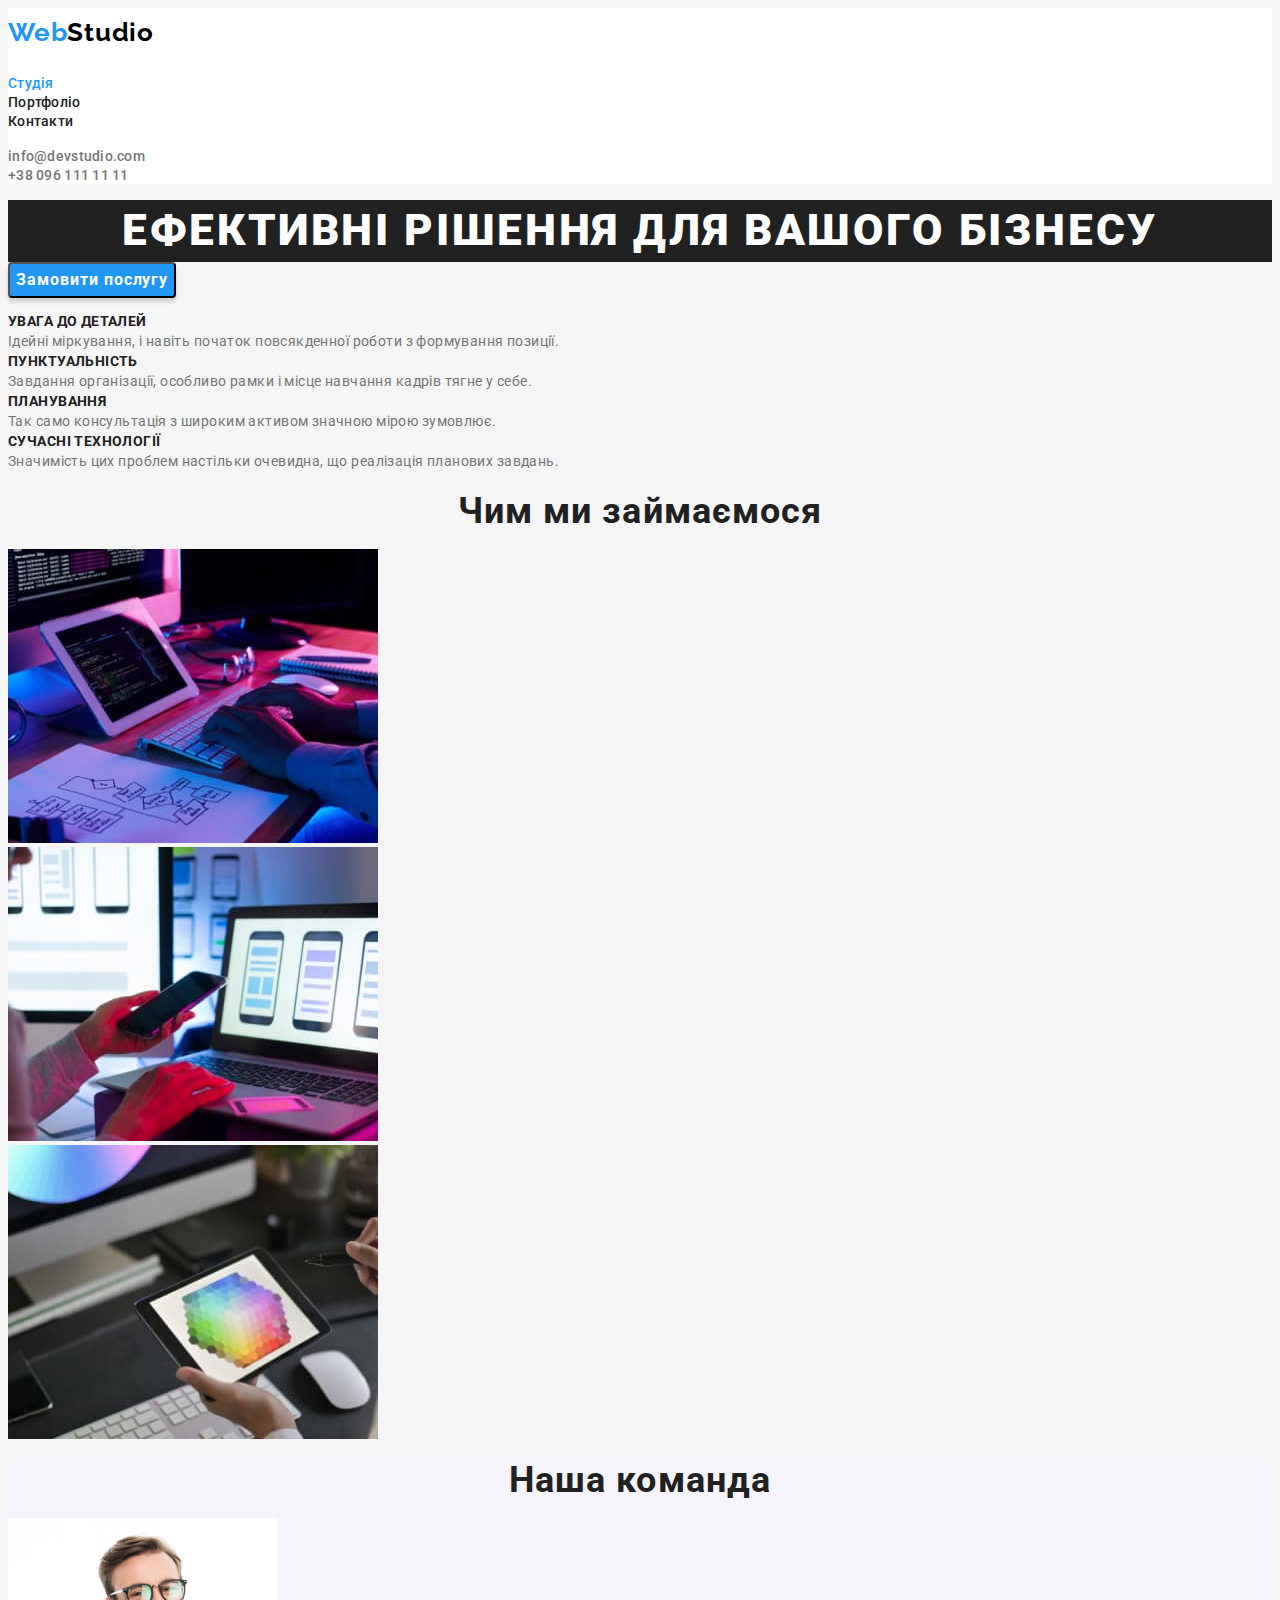
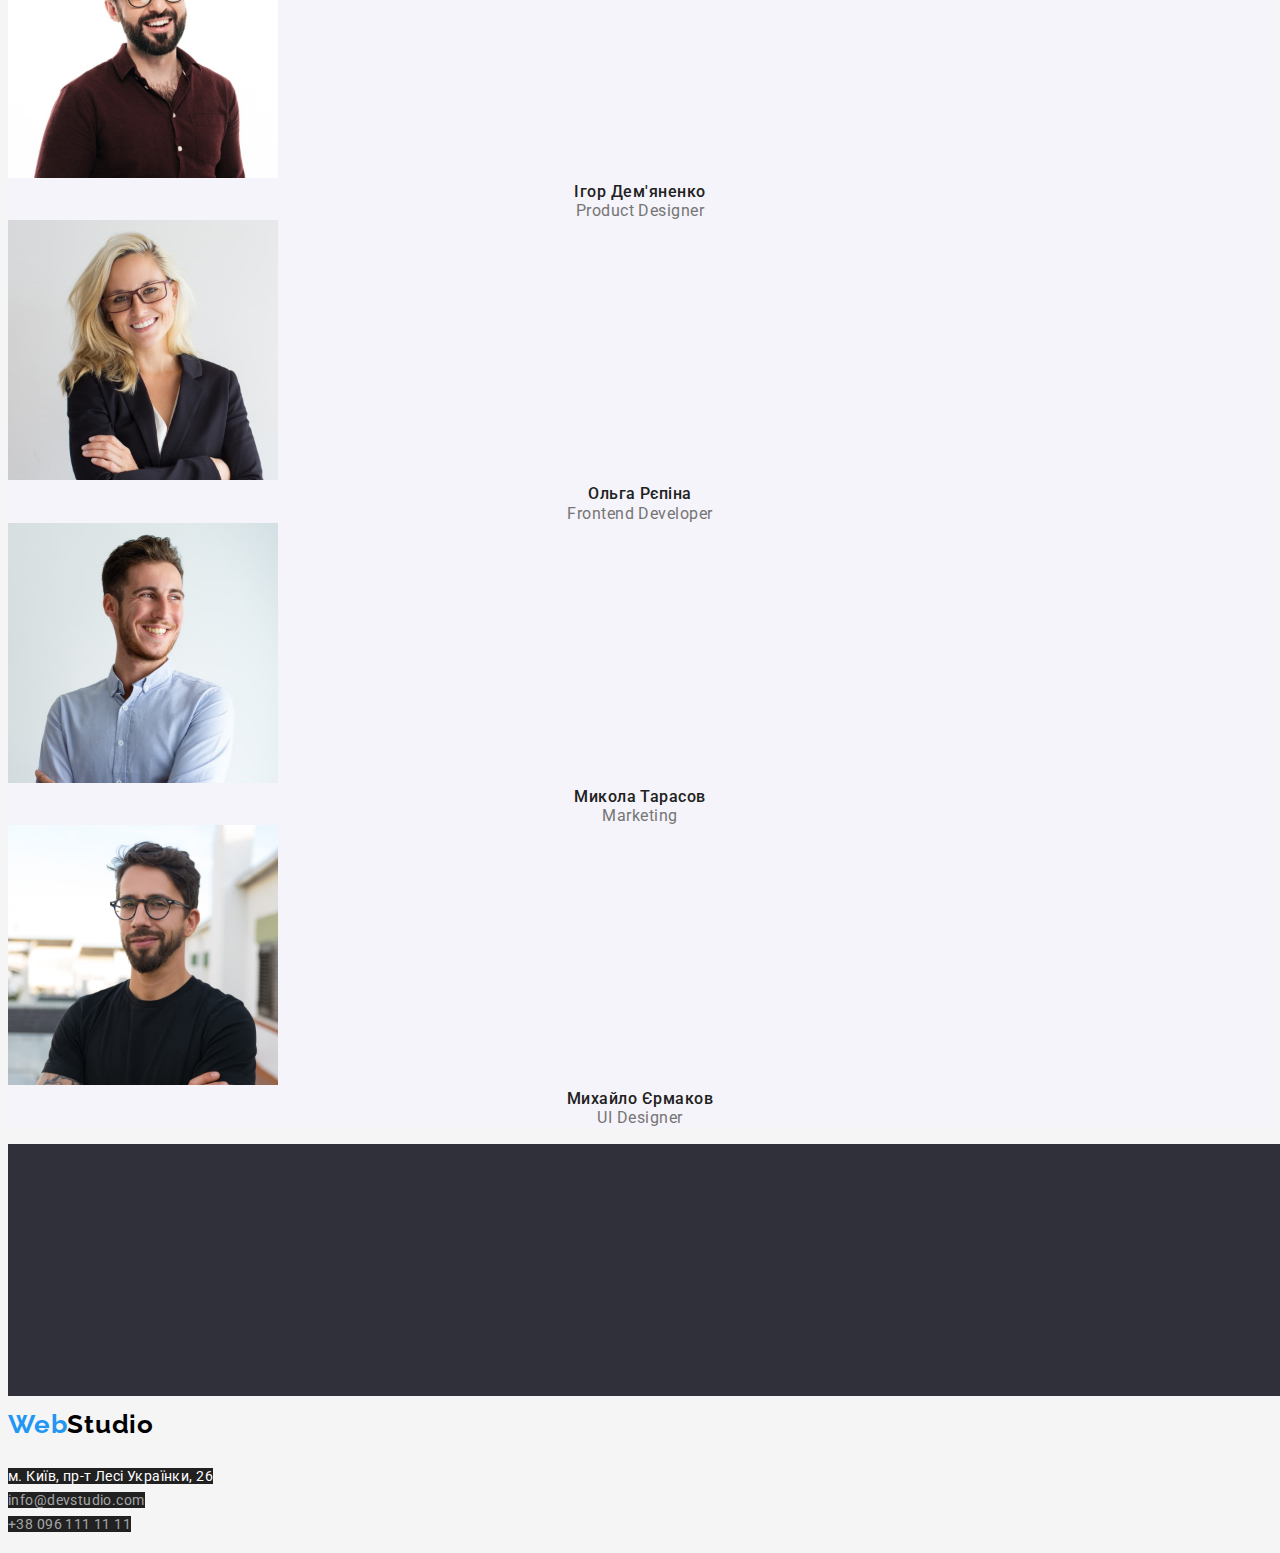
==== index.html @ 6b1d0865 "start" ====
<!DOCTYPE html>
<html lang="uk">
  <head>
    <meta charset="UTF-8" />
    <meta http-equiv="X-UA-Compatible" content="IE=edge" />
    <meta name="viewport" content="width=device-width, initial-scale=1.0" />
    <title>Document</title>
    <link rel="preconnect" href="https://fonts.googleapis.com" />
    <link rel="preconnect" href="https://fonts.gstatic.com" crossorigin />
    <link
      href="https://fonts.googleapis.com/css2?family=Raleway:wght@700&family=Roboto:wght@400;500;700;900&display=swap"
      rel="stylesheet"
    />
    <link
      rel="stylesheet"
      href="https://cdnjs.cloudflare.com/ajax/libs/modern-normalize/1.1.0/modern-normalize.min.css"
      integrity="sha512-wpPYUAdjBVSE4KJnH1VR1HeZfpl1ub8YT/NKx4PuQ5NmX2tKuGu6U/JRp5y+Y8XG2tV+wKQpNHVUX03MfMFn9Q=="
      crossorigin="anonymous"
      referrerpolicy="no-referrer"
    />
    <link rel="stylesheet" href="./css/styles.css" />
  </head>

  <body>
    <header class="header">
      <div class="container">
        <nav>
        <!-- Логотип -->
        <a class="logo link" href="./index.html"
          ><span class="logo-header">Web</span>Studio
        </a>

        <ul class="site-nav list">
          <li>
            <a class="site-nav-item link current" href="./index.html">Студія</a>
          </li>
          <li>
            <a class="site-nav-item link" href="./portfolio.html">Портфоліо</a>
          </li>
          <li><a class="site-nav-item link" href="">Контакти</a></li>
        </ul>
      </nav>

      <ul class="contacts list">
        <li>
          <a class="contacts-link link" href="mailto:info@devstudio.com"
            >info@devstudio.com</a
          >
        </li>
        <li>
          <a class="contacts-link link" href="tel:+380961111111"
            >+38 096 111 11 11</a
          >
        </li>
      </ul>
    </div>
      
    </header>
    <main>
      <section class="hero">
        <h1 class="hero-title">Ефективні рішення для вашого бізнесу</h1>
        <button type="button" class="button-primary">Замовити послугу</button>
      </section>
      <section class="section features">
        <!-- <h2>Наші риси</h2> -->
        <ul class="features-list list">
          <li>
            <h3 class="features-title">УВАГА ДО ДЕТАЛЕЙ</h3>
            <p class="features-text">
              Ідейні міркування, і навіть початок повсякденної роботи з
              формування позиції.
            </p>
          </li>
          <li>
            <h3 class="features-title">ПУНКТУАЛЬНІСТЬ</h3>
            <p class="features-text">
              Завдання організації, особливо рамки і місце навчання кадрів тягне
              у себе.
            </p>
          </li>
          <li>
            <h3 class="features-title">ПЛАНУВАННЯ</h3>
            <p class="features-text">
              Так само консультація з широким активом значною мірою зумовлює.
            </p>
          </li>
          <li>
            <h3 class="features-title">СУЧАСНІ ТЕХНОЛОГІЇ</h3>
            <p class="features-text">
              Значимість цих проблем настільки очевидна, що реалізація планових
              завдань.
            </p>
          </li>
        </ul>
      </section>
      <section class="activity">
        <h2 class="activity-title">Чим ми займаємося</h2>
        <ul class="list">
          <li>
            <img
              src="./images/img.jpg"
              alt="робота за компьютерм"
              width="370"
            />
          </li>
          <li>
            <img
              src="./images/img1.jpg"
              alt="робота з телефоном та компьютером"
              width="370"
            />
          </li>
          <li>
            <img src="./images/img2.jpg" alt="робота на планшеті" width="370" />
          </li>
        </ul>
      </section>
      <section class="team">
        <h2 class="team-title">Наша команда</h2>
        <ul class="list team-list">
          <li>
            <img src="./images/img3.jpg" alt="чоловік в окулярах" width="270" />
            <h3 class="team-list-title">Ігор Дем'яненко</h3>
            <p class="team-text">Product Designer</p>
          </li>
          <li>
            <img src="./images/img4.jpg" alt="жінка в окулярах" width="270" />
            <h3 class="team-list-title">Ольга Рєпіна</h3>
            <p class="team-text">Frontend Developer</p>
          </li>
          <li>
            <img
              src="./images/img5.jpg"
              alt="чоловік у білій сорочці"
              width="270"
            />
            <h3 class="team-list-title">Микола Тарасов</h3>
            <p class="team-text">Marketing</p>
          </li>
          <li>
            <img
              src="./images/img6.jpg"
              alt="чоловік у чорній футболці"
              width="270"
            />
            <h3 class="team-list-title">Михайло Єрмаков</h3>
            <p class="team-text">UI Designer</p>
          </li>
        </ul>
      </section>
    </main>

    <footer>
      <img src="./images/Footer.jpg" alt="прямокутник футера" width="1600" />

      <!-- Логотип -->
      <a class="logo link" href="./index.html"
        ><span class="logo-footer">Web</span>Studio</a
      >
      <address>
        <ul class="list address">
          <li>
            <a
              class="address-link link place"
              href="https://goo.gl/maps/hLcqQ8hYVYnPVfHX9"
              target="_blank"
              rel="noopener noreferrer nofollow"
              >м. Київ, пр-т Лесі Українки, 26</a
            >
          </li>
          <li>
            <a class="address-link link" href="mailto:info@devstudio.com"
              >info@devstudio.com</a
            >
          </li>
          <li>
            <a class="address-link link" href="tel:+380961111111"
              >+38 096 111 11 11</a
            >
          </li>
        </ul>
      </address>
    </footer>
  </body>
</html>
---- css/styles.css ----
:root {
  --primary-text-color: #757575;
  --color-logo: #000000;
  --title-text-color: #212121;
  --accent-color: #2196f3;
  --color-btn: #ffffff;
  --primary-bg-color: #f5f5f5;
  --color-hero-text: #ffffff;
  --color-address-link: rgba(255, 255, 255, 0.6);
}

p,
h1,
h2,
h3,
h4,
h5,
h6 {
  margin: 0;
}

ul,
ol {
  padding-left: 0;
}

button {
  cursor: pointer;
}

body {
  font-family: "Roboto", "sans-serif";
  background-color: var(--primary-bg-color);
  color: var(--primary-text-color);
}

/* Section */
.hero-title,
.section-title,
.activity-title,
.team-title,
.filter-title {
  color: var(--title-text-color);
}

.header {
  background-color: #ffffff;
}

.list {
  list-style: none;
}

.link {
  text-decoration: none;
}

.contaniner {
  width: 1200px;
  padding-left: 15px;
  padding-right: 15px;
  background-color: aqua;   
}

/* Logo */

.logo-header,
.logo-footer {
  color: var(--accent-color);
}

.logo {
  font-family: "Raleway", "sans-serif";
  color: var(--color-logo);
  font-weight: 700;
  font-size: 26px;
  line-height: 1.9;
  letter-spacing: 0.03em;
}

a.logo.link:hover,
a.logo.link:focus {
  color: var(--accent-color);
}

/* site nav */
.site-nav-item,
.contacts-link {
  font-weight: 500;
  font-size: 14px;
  line-height: 1.2;
  letter-spacing: 0.02em;
}

.site-nav-item {
  color: var(--title-text-color);
}

.site-nav .link:hover,
.site-nav .link:focus,
.contacts .link:hover,
.contacts .link:focus {
  color: var(--accent-color);
}

/* Current */
.site-nav .link.current,
.filter .link.current {
  color: var(--accent-color);
}

/* Contacts */
.contacts-link {
  color: var(--primary-text-color);
}

/* hero */

.hero-title {
  color: var(--color-hero-text);
  background-color: #212121;
  font-weight: 900;
  font-size: 44px;
  line-height: 1.4;
  text-align: center;
  letter-spacing: 0.06em;
  text-transform: uppercase;
}

/* Button */
.button-primary {
  font-family: inherit;
  color: var(--color-btn);
  background-color: var(--accent-color);
  font-weight: 700;
  font-size: 16px;
  line-height: 1.88;
  box-shadow: 0px 4px 4px rgba(0, 0, 0, 0.15);
  border-radius: 4px;
  cursor: pointer;
  letter-spacing: 0.06em;
}

.button-secondary {
  font-family: inherit;
  color: var(--title-text-color);
  background-color: var(--color-btn);
  font-weight: 500;
  font-size: 16px;
  line-height: 1.62;
  border-radius: 4px;
  text-align: center;
  letter-spacing: 0.03em;
  cursor: pointer;
}

.button-primary:hover,
.button-primary:focus {
  font-family: inherit;
  color: var(--title-text-color);
  background-color: var(--color-btn);
  font-weight: 700;
  font-size: 16px;
  line-height: 1.9;
  border-radius: 4px;
}

/* Features */
.features-title {
  font-size: 14px;
  line-height: 1.14;
  letter-spacing: 0.03em;
  text-transform: uppercase;
}

.features-list .features-title {
  color: var(--title-text-color);
}

.features-text {
  font-size: 14px;
  line-height: 1.71;
  letter-spacing: 0.03em;
}

/* Activity */
.activity-title,
.team-title {
  font-size: 36px;
  line-height: 1.2;
  text-align: center;
  letter-spacing: 0.03em;
}

/* Team */
.team {
  background-color: #f5f4fa;
}

.team-list-title {
  color: var(--title-text-color);
  font-weight: 500;
  font-size: 16px;
  line-height: 1.2;
  text-align: center;
  letter-spacing: 0.03em;
}

.team-text {
  font-size: 16px;
  line-height: 1.2;
  text-align: center;
  letter-spacing: 0.03em;
}

/* Address */

.address-link {
  color: var(--color-address-link);
  font-style: normal;
  font-size: 14px;
  line-height: 1.71;
  letter-spacing: 0.03em;
  background-color: #212121;
}

.place {
  color: var(--color-hero-text);
  background-color: #212121;
}

.address-link:hover,
.address-link:focus {
  color: var(--accent-color);
}

/* Filter */
.button-secondary:hover,
.button-secondary:focus {
  font-family: inherit;
  color: var(--color-btn);
  background-color: var(--accent-color);
  font-weight: 700;
  font-size: 16px;
  line-height: 1.9;
}

.filter-title {
  font-size: 18px;
  line-height: 2;
  letter-spacing: 0.06em;
}

.filter-text {
  font-size: 16px;
  line-height: 1.9;
  letter-spacing: 0.03em;
}
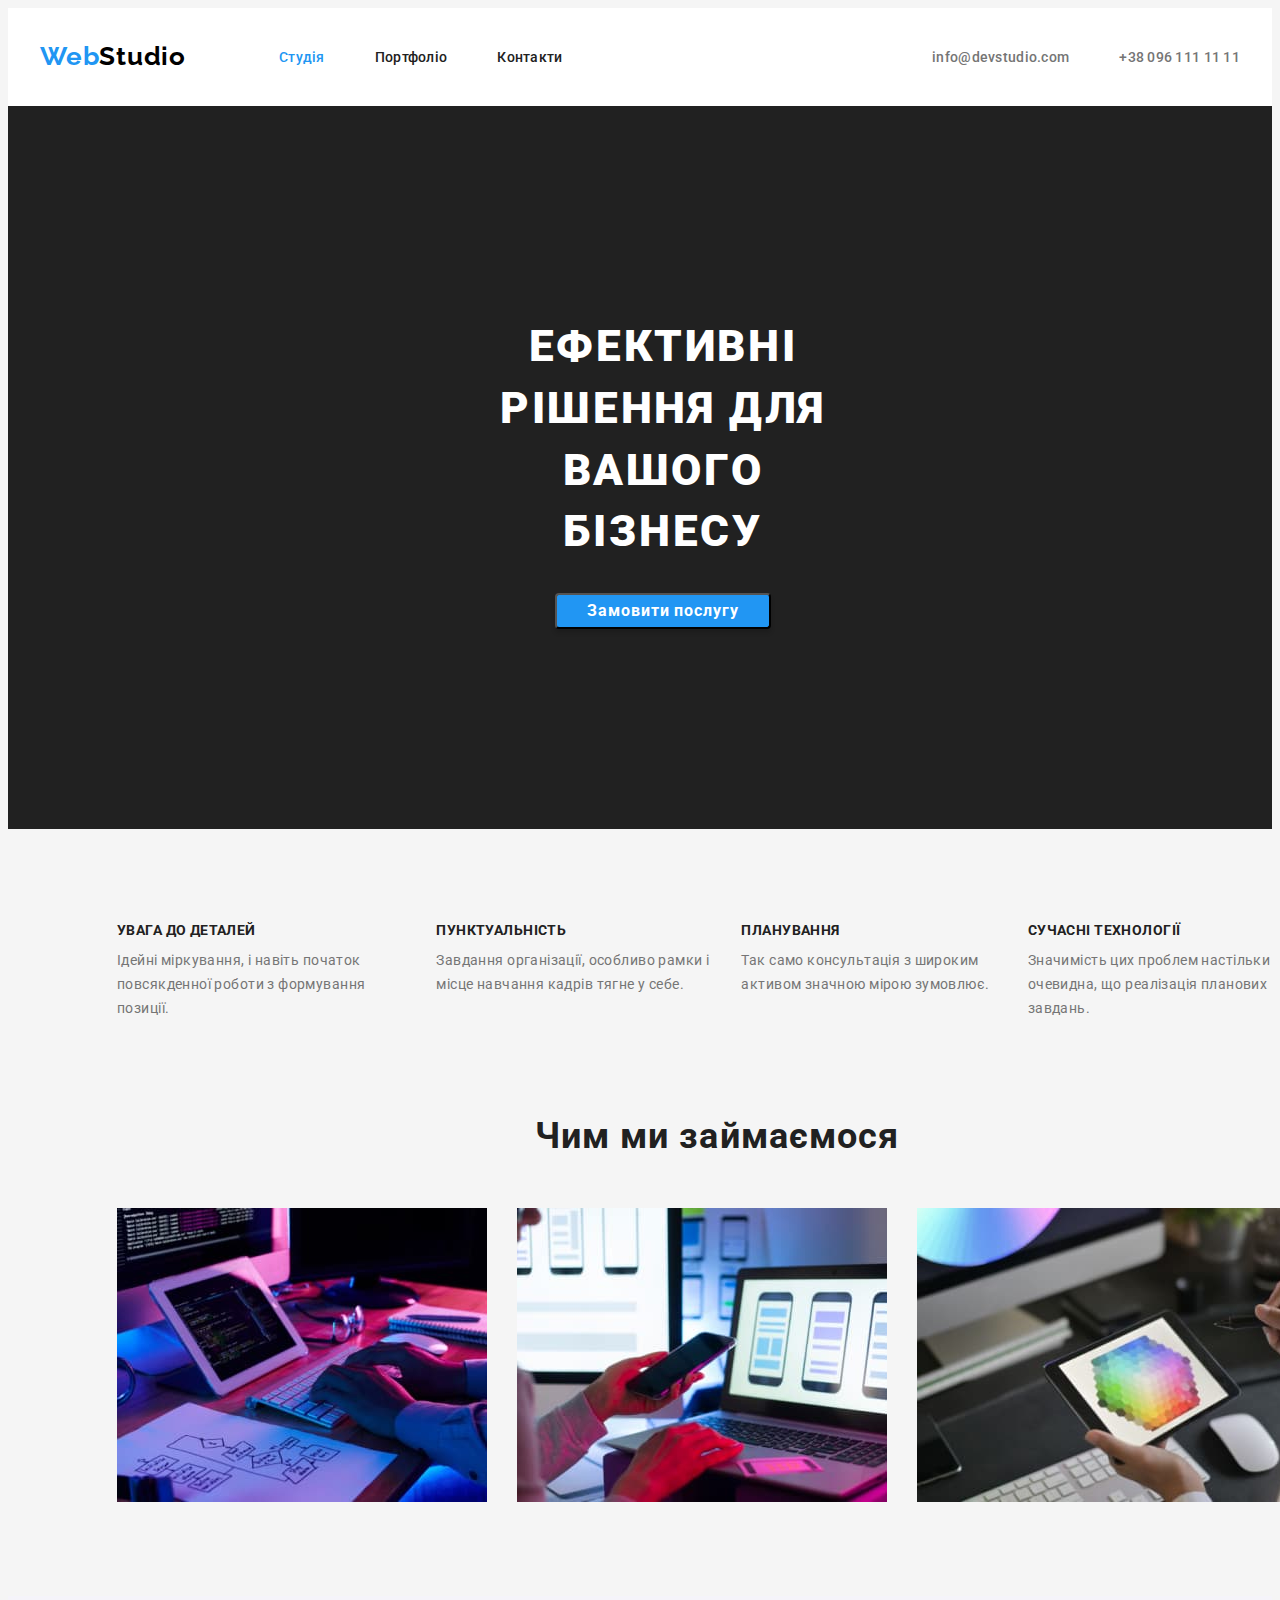
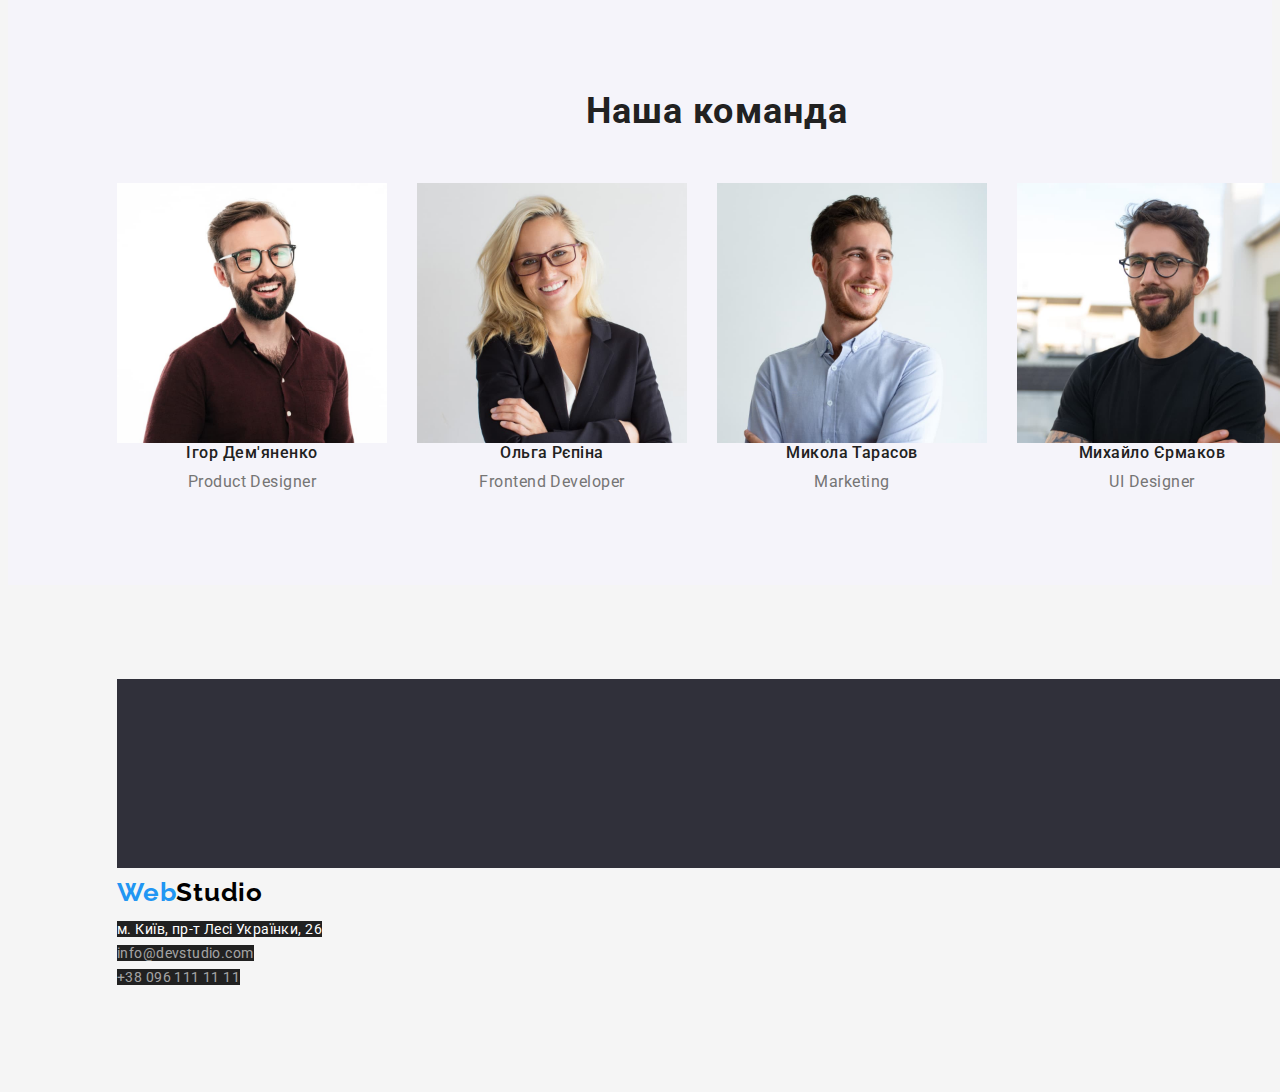
==== commit 88ccf3ea: "hw3" ====
--- a/index.html
+++ b/index.html
@@ -23,163 +23,203 @@
 
   <body>
     <header class="header">
-      <div class="container">
-        <nav>
-        <!-- Логотип -->
-        <a class="logo link" href="./index.html"
-          ><span class="logo-header">Web</span>Studio
-        </a>
-
-        <ul class="site-nav list">
+      <div class="container header-container">
+        <nav class="header-nav">
+          <!-- Логотип -->
+          <a class="logo logo-nav link" href="./index.html"
+            ><span class="logo-header">Web</span>Studio
+          </a>
+
+          <ul class="site-nav list">
+            <li>
+              <a class="site-nav-item link current" href="./index.html"
+                >Студія</a
+              >
+            </li>
+
+            <li>
+              <a class="site-nav-item link" href="./portfolio.html"
+                >Портфоліо</a
+              >
+            </li>
+
+            <li><a class="site-nav-item link" href="">Контакти</a></li>
+          </ul>
+        </nav>
+
+        <ul class="contacts list">
           <li>
-            <a class="site-nav-item link current" href="./index.html">Студія</a>
+            <a class="contacts-link link" href="mailto:info@devstudio.com"
+              >info@devstudio.com</a
+            >
           </li>
+
           <li>
-            <a class="site-nav-item link" href="./portfolio.html">Портфоліо</a>
+            <a class="contacts-link link" href="tel:+380961111111"
+              >+38 096 111 11 11</a
+            >
           </li>
-          <li><a class="site-nav-item link" href="">Контакти</a></li>
         </ul>
-      </nav>
-
-      <ul class="contacts list">
-        <li>
-          <a class="contacts-link link" href="mailto:info@devstudio.com"
-            >info@devstudio.com</a
-          >
-        </li>
-        <li>
-          <a class="contacts-link link" href="tel:+380961111111"
-            >+38 096 111 11 11</a
-          >
-        </li>
-      </ul>
-    </div>
-      
+      </div>
     </header>
     <main>
       <section class="hero">
         <h1 class="hero-title">Ефективні рішення для вашого бізнесу</h1>
         <button type="button" class="button-primary">Замовити послугу</button>
       </section>
+
+      <!-- <h2>Наші риси</h2> -->
       <section class="section features">
-        <!-- <h2>Наші риси</h2> -->
-        <ul class="features-list list">
-          <li>
-            <h3 class="features-title">УВАГА ДО ДЕТАЛЕЙ</h3>
-            <p class="features-text">
-              Ідейні міркування, і навіть початок повсякденної роботи з
-              формування позиції.
-            </p>
-          </li>
-          <li>
-            <h3 class="features-title">ПУНКТУАЛЬНІСТЬ</h3>
-            <p class="features-text">
-              Завдання організації, особливо рамки і місце навчання кадрів тягне
-              у себе.
-            </p>
-          </li>
-          <li>
-            <h3 class="features-title">ПЛАНУВАННЯ</h3>
-            <p class="features-text">
-              Так само консультація з широким активом значною мірою зумовлює.
-            </p>
-          </li>
-          <li>
-            <h3 class="features-title">СУЧАСНІ ТЕХНОЛОГІЇ</h3>
-            <p class="features-text">
-              Значимість цих проблем настільки очевидна, що реалізація планових
-              завдань.
-            </p>
-          </li>
-        </ul>
-      </section>
+        <div class="container">
+          <ul class="features-list list">
+            <li>
+              <h3 class="features-title">УВАГА ДО ДЕТАЛЕЙ</h3>
+              <p class="features-text">
+                Ідейні міркування, і навіть початок повсякденної роботи з
+                формування позиції.
+              </p>
+            </li>
+
+            <li>
+              <h3 class="features-title">ПУНКТУАЛЬНІСТЬ</h3>
+              <p class="features-text">
+                Завдання організації, особливо рамки і місце навчання кадрів
+                тягне у себе.
+              </p>
+            </li>
+
+            <li>
+              <h3 class="features-title">ПЛАНУВАННЯ</h3>
+              <p class="features-text">
+                Так само консультація з широким активом значною мірою зумовлює.
+              </p>
+            </li>
+
+            <li>
+              <h3 class="features-title">СУЧАСНІ ТЕХНОЛОГІЇ</h3>
+              <p class="features-text">
+                Значимість цих проблем настільки очевидна, що реалізація
+                планових завдань.
+              </p>
+            </li>
+          </ul>
+        </div>
+      </section>
+
       <section class="activity">
-        <h2 class="activity-title">Чим ми займаємося</h2>
-        <ul class="list">
-          <li>
-            <img
-              src="./images/img.jpg"
-              alt="робота за компьютерм"
-              width="370"
-            />
-          </li>
-          <li>
-            <img
-              src="./images/img1.jpg"
-              alt="робота з телефоном та компьютером"
-              width="370"
-            />
-          </li>
-          <li>
-            <img src="./images/img2.jpg" alt="робота на планшеті" width="370" />
-          </li>
-        </ul>
-      </section>
+        <div class="container">
+          <h2 class="activity-title">Чим ми займаємося</h2>
+          <ul class="list list-activity">
+            <li>
+              <img
+                src="./images/img.jpg"
+                alt="робота за компьютерм"
+                width="370"
+              />
+            </li>
+
+            <li>
+              <img
+                src="./images/img1.jpg"
+                alt="робота з телефоном та компьютером"
+                width="370"
+              />
+            </li>
+
+            <li>
+              <img
+                src="./images/img2.jpg"
+                alt="робота на планшеті"
+                width="370"
+              />
+            </li>
+          </ul>
+        </div>
+      </section>
+
       <section class="team">
-        <h2 class="team-title">Наша команда</h2>
-        <ul class="list team-list">
-          <li>
-            <img src="./images/img3.jpg" alt="чоловік в окулярах" width="270" />
-            <h3 class="team-list-title">Ігор Дем'яненко</h3>
-            <p class="team-text">Product Designer</p>
-          </li>
-          <li>
-            <img src="./images/img4.jpg" alt="жінка в окулярах" width="270" />
-            <h3 class="team-list-title">Ольга Рєпіна</h3>
-            <p class="team-text">Frontend Developer</p>
-          </li>
-          <li>
-            <img
-              src="./images/img5.jpg"
-              alt="чоловік у білій сорочці"
-              width="270"
-            />
-            <h3 class="team-list-title">Микола Тарасов</h3>
-            <p class="team-text">Marketing</p>
-          </li>
-          <li>
-            <img
-              src="./images/img6.jpg"
-              alt="чоловік у чорній футболці"
-              width="270"
-            />
-            <h3 class="team-list-title">Михайло Єрмаков</h3>
-            <p class="team-text">UI Designer</p>
-          </li>
-        </ul>
+        <div class="container">
+          <h2 class="team-title">Наша команда</h2>
+          <ul class="list team-list">
+            <li>
+              <img
+                src="./images/img3.jpg"
+                alt="чоловік в окулярах"
+                width="270"
+              />
+              <h3 class="team-list-title">Ігор Дем'яненко</h3>
+              <p class="team-text">Product Designer</p>
+            </li>
+
+            <li>
+              <img src="./images/img4.jpg" alt="жінка в окулярах" width="270" />
+              <h3 class="team-list-title">Ольга Рєпіна</h3>
+              <p class="team-text">Frontend Developer</p>
+            </li>
+
+            <li>
+              <img
+                src="./images/img5.jpg"
+                alt="чоловік у білій сорочці"
+                width="270"
+              />
+              <h3 class="team-list-title">Микола Тарасов</h3>
+              <p class="team-text">Marketing</p>
+            </li>
+
+            <li>
+              <img
+                src="./images/img6.jpg"
+                alt="чоловік у чорній футболці"
+                width="270"
+              />
+              <h3 class="team-list-title">Михайло Єрмаков</h3>
+              <p class="team-text">UI Designer</p>
+            </li>
+          </ul>
+        </div>
       </section>
     </main>
 
     <footer>
-      <img src="./images/Footer.jpg" alt="прямокутник футера" width="1600" />
-
-      <!-- Логотип -->
-      <a class="logo link" href="./index.html"
-        ><span class="logo-footer">Web</span>Studio</a
-      >
-      <address>
-        <ul class="list address">
-          <li>
-            <a
-              class="address-link link place"
-              href="https://goo.gl/maps/hLcqQ8hYVYnPVfHX9"
-              target="_blank"
-              rel="noopener noreferrer nofollow"
-              >м. Київ, пр-т Лесі Українки, 26</a
-            >
-          </li>
-          <li>
-            <a class="address-link link" href="mailto:info@devstudio.com"
-              >info@devstudio.com</a
-            >
-          </li>
-          <li>
-            <a class="address-link link" href="tel:+380961111111"
-              >+38 096 111 11 11</a
-            >
-          </li>
-        </ul>
-      </address>
+      <section>
+        <div class="container">
+          <img
+            src="./images/Footer.jpg"
+            alt="прямокутник футера"
+            width="1600"
+          />
+          <!-- Логотип -->
+          <a class="logo link" href="./index.html"
+            ><span class="logo-footer">Web</span>Studio</a
+          >
+          <address>
+            <ul class="list address">
+              <li>
+                <a
+                  class="address-link link place"
+                  href="https://goo.gl/maps/hLcqQ8hYVYnPVfHX9"
+                  target="_blank"
+                  rel="noopener noreferrer nofollow"
+                  >м. Київ, пр-т Лесі Українки, 26</a
+                >
+              </li>
+
+              <li>
+                <a class="address-link link" href="mailto:info@devstudio.com"
+                  >info@devstudio.com</a
+                >
+              </li>
+
+              <li>
+                <a class="address-link link" href="tel:+380961111111"
+                  >+38 096 111 11 11</a
+                >
+              </li>
+            </ul>
+          </address>
+        </div>
+      </section>
     </footer>
   </body>
 </html>
--- a/css/styles.css
+++ b/css/styles.css
@@ -21,11 +21,18 @@
 
 ul,
 ol {
+  margin: 0;
   padding-left: 0;
 }
 
 button {
   cursor: pointer;
+}
+
+img {
+  display: block;
+  max-width: 100%;
+  height: auto;
 }
 
 body {
@@ -35,16 +42,24 @@
 }
 
 /* Section */
+
+section {
+  padding: 94px;
+}
+
 .hero-title,
 .section-title,
 .activity-title,
 .team-title,
-.filter-title {
+.filter-title,
+.projects-title {
   color: var(--title-text-color);
 }
 
 .header {
   background-color: #ffffff;
+  padding-top: 24px;
+  padding-bottom: 25px;
 }
 
 .list {
@@ -55,15 +70,40 @@
   text-decoration: none;
 }
 
-.contaniner {
+.container {
   width: 1200px;
   padding-left: 15px;
   padding-right: 15px;
-  background-color: aqua;   
+  margin: 0 auto;
+  align-items: center;
+}
+
+.header-container {
+  display: flex;
+  align-items: center;
+}
+
+.header-nav {
+  display: flex;
+  align-items: center;
+}
+
+.site-nav {
+  display: flex;
+  gap: 50px;
+}
+
+.logo-nav {
+  margin-right: 93px;
+}
+
+.contacts {
+  display: flex;
+  margin-left: auto;
+  gap: 50px;
 }
 
 /* Logo */
-
 .logo-header,
 .logo-footer {
   color: var(--accent-color);
@@ -115,33 +155,48 @@
 }
 
 /* hero */
+.hero {
+  padding: 210px 429px 200px 475px;
+  text-align: center;
+  background-color: #212121;
+}
 
 .hero-title {
+  margin-bottom: 30px;
+  margin-left: auto;
+  margin-right: auto;
+  max-width: 696px;
+
   color: var(--color-hero-text);
-  background-color: #212121;
   font-weight: 900;
   font-size: 44px;
   line-height: 1.4;
-  text-align: center;
   letter-spacing: 0.06em;
   text-transform: uppercase;
 }
 
 /* Button */
 .button-primary {
+  border-radius: 4px;
+  min-width: 216px;
+
   font-family: inherit;
   color: var(--color-btn);
   background-color: var(--accent-color);
   font-weight: 700;
   font-size: 16px;
   line-height: 1.88;
+  text-align: center;
   box-shadow: 0px 4px 4px rgba(0, 0, 0, 0.15);
-  border-radius: 4px;
+  letter-spacing: 0.06em;
   cursor: pointer;
-  letter-spacing: 0.06em;
 }
 
 .button-secondary {
+  display: block;
+  padding: 6px 22px;
+  min-width: 112px;
+
   font-family: inherit;
   color: var(--title-text-color);
   background-color: var(--color-btn);
@@ -166,7 +221,13 @@
 }
 
 /* Features */
+.features-list {
+  display: flex;
+  gap: 30px;
+}
+
 .features-title {
+  margin-bottom: 10px;
   font-size: 14px;
   line-height: 1.14;
   letter-spacing: 0.03em;
@@ -184,8 +245,24 @@
 }
 
 /* Activity */
+.activity {
+  padding-top: 0;
+}
+
+.team-list {
+  display: flex;
+  gap: 30px;
+}
+
+.list-activity {
+  display: flex;
+  gap: 30px;
+}
+
 .activity-title,
 .team-title {
+  margin-bottom: 50px;
+
   font-size: 36px;
   line-height: 1.2;
   text-align: center;
@@ -198,6 +275,8 @@
 }
 
 .team-list-title {
+  margin-bottom: 10px;
+
   color: var(--title-text-color);
   font-weight: 500;
   font-size: 16px;
@@ -212,10 +291,16 @@
   text-align: center;
   letter-spacing: 0.03em;
 }
-
+.footer {
+  padding: 60px;
+}
+.footer .logo {
+  margin-bottom: 20px;
+}
 /* Address */
-
 .address-link {
+  margin-bottom: 9px;
+
   color: var(--color-address-link);
   font-style: normal;
   font-size: 14px;
@@ -235,6 +320,18 @@
 }
 
 /* Filter */
+.list-filter {
+  display: flex;
+  gap: 8px;
+  align-items: center;
+  justify-content: center;
+}
+
+.filter-btn:first-child .button-secondary {
+  max-width: 73px;
+  padding: 6px 25px;
+}
+
 .button-secondary:hover,
 .button-secondary:focus {
   font-family: inherit;
@@ -245,14 +342,45 @@
   line-height: 1.9;
 }
 
-.filter-title {
+.filter-title,
+.projects-title {
   font-size: 18px;
   line-height: 2;
   letter-spacing: 0.06em;
 }
 
-.filter-text {
+.filter-text,
+.projects-title {
   font-size: 16px;
   line-height: 1.9;
   letter-spacing: 0.03em;
 }
+
+/* Projects */
+.list-projects {
+  display: flex;
+  flex-wrap: wrap;
+}
+
+.projects {
+  padding-top: 34px;
+}
+
+.item-projects-group {
+  padding: 20px 24px;
+}
+.item-projects {
+  margin-right: 30px;
+  margin-bottom: 30px;
+}
+
+.item-projects:nth-child(3n) {
+  margin-right: 0px;
+}
+
+.item-projects:nth-last-child(-n + 3) {
+  margin-bottom: 0px;
+}
+.item-projects-group:nth-last-child(-n + 3) {
+  padding-bottom: 0px;
+}
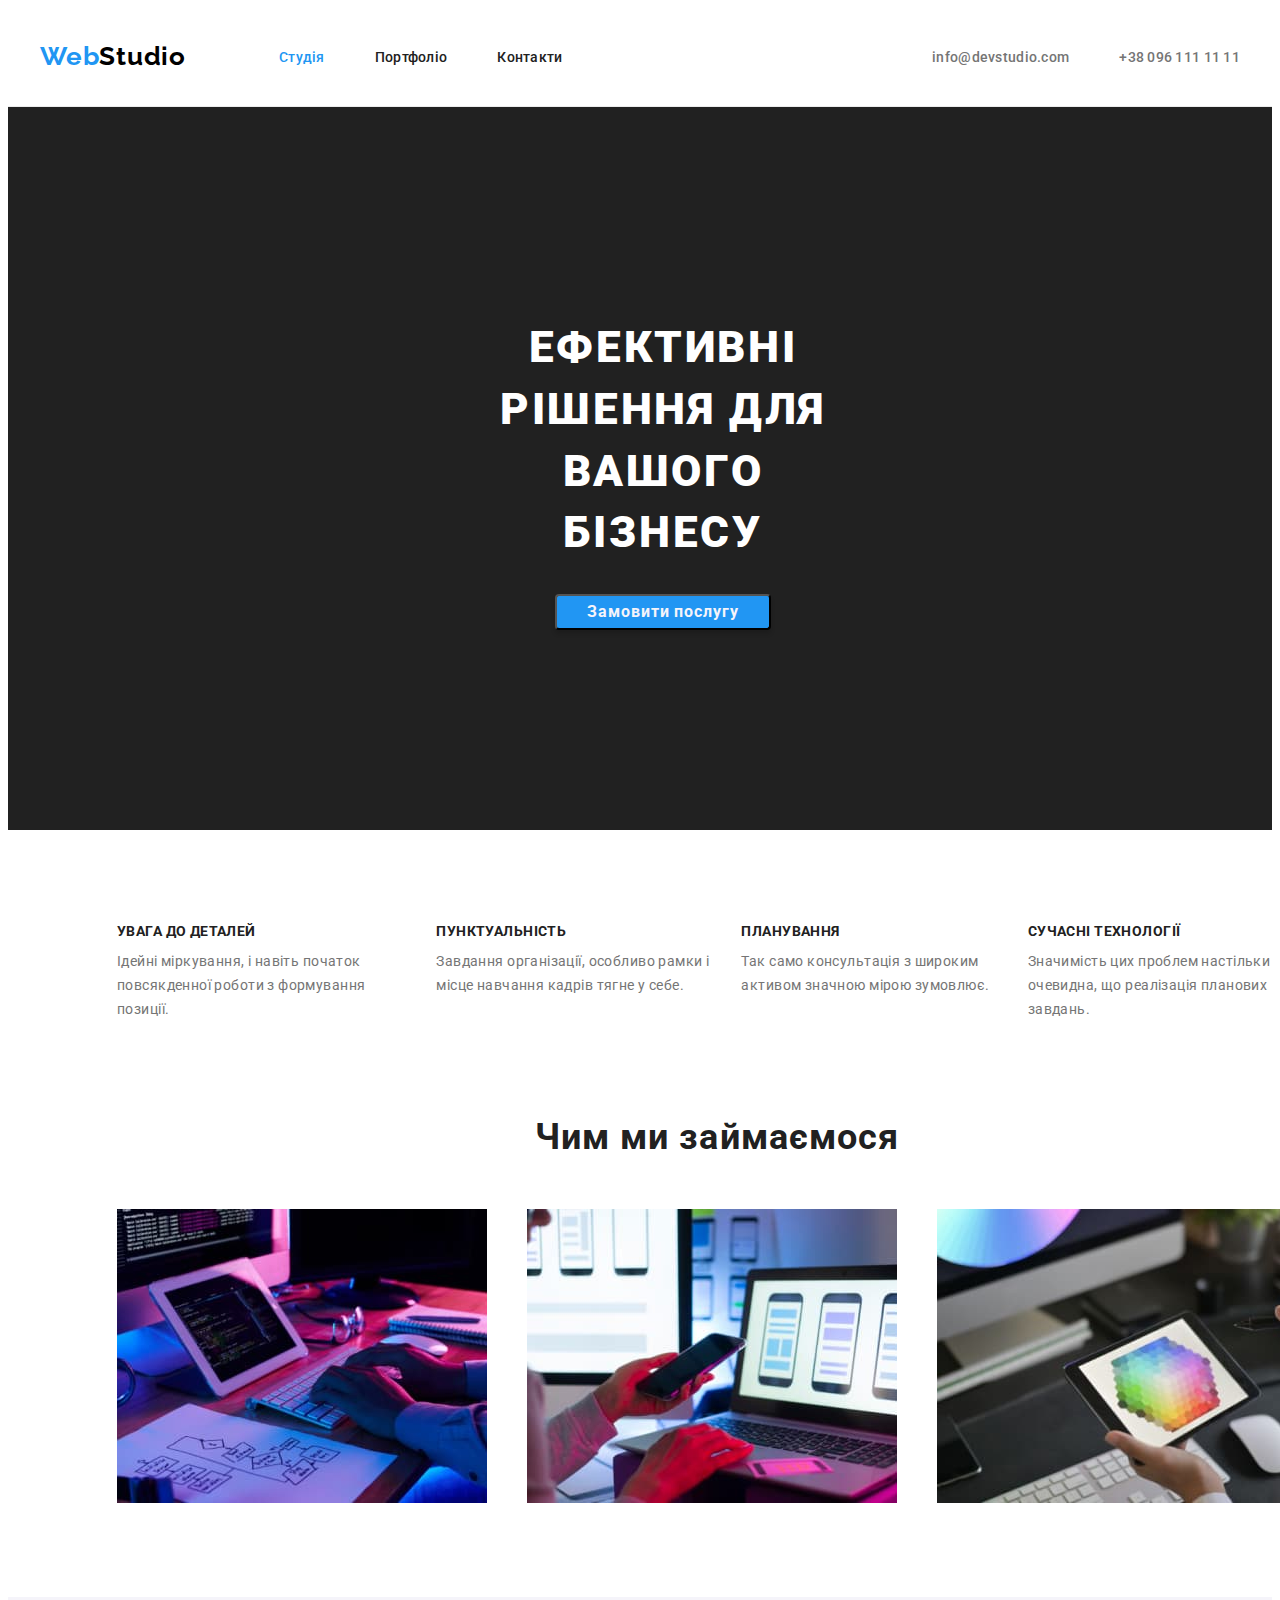
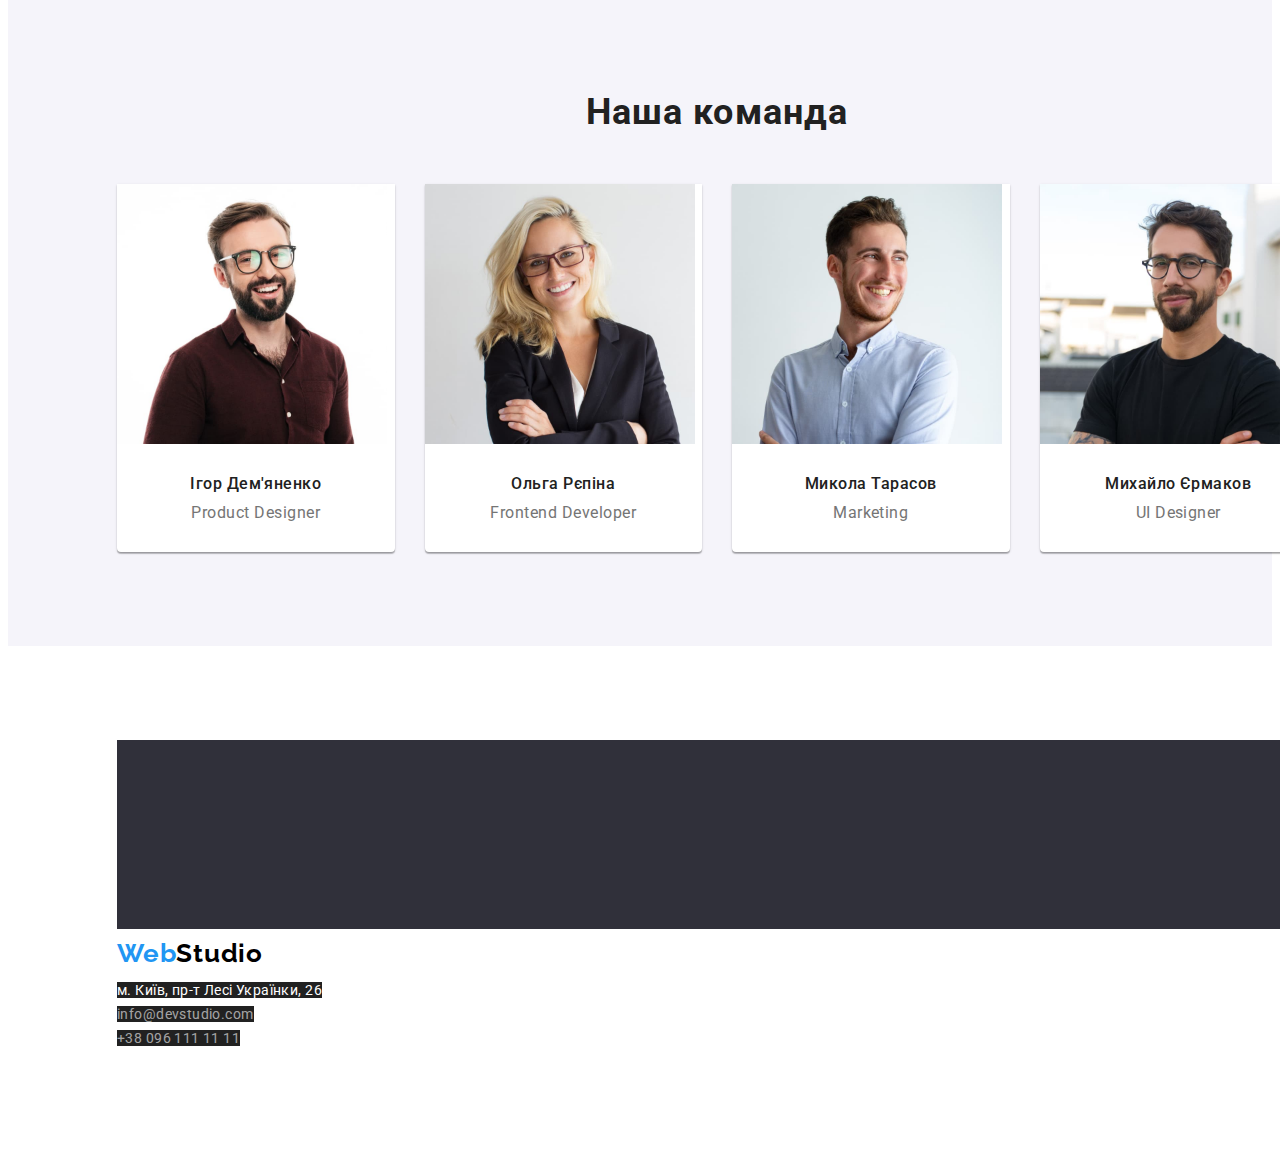
==== commit 891140d8: "hw3prepared" ====
--- a/index.html
+++ b/index.html
@@ -110,7 +110,7 @@
         <div class="container">
           <h2 class="activity-title">Чим ми займаємося</h2>
           <ul class="list list-activity">
-            <li>
+            <li class="list-activity-item">
               <img
                 src="./images/img.jpg"
                 alt="робота за компьютерм"
@@ -118,7 +118,7 @@
               />
             </li>
 
-            <li>
+            <li class="list-activity-item">
               <img
                 src="./images/img1.jpg"
                 alt="робота з телефоном та компьютером"
@@ -126,7 +126,7 @@
               />
             </li>
 
-            <li>
+            <li class="list-activity-item">
               <img
                 src="./images/img2.jpg"
                 alt="робота на планшеті"
@@ -141,40 +141,48 @@
         <div class="container">
           <h2 class="team-title">Наша команда</h2>
           <ul class="list team-list">
-            <li>
+            <li class="team-list-item">
               <img
                 src="./images/img3.jpg"
                 alt="чоловік в окулярах"
                 width="270"
               />
-              <h3 class="team-list-title">Ігор Дем'яненко</h3>
-              <p class="team-text">Product Designer</p>
-            </li>
-
-            <li>
+              <div class="team-card-content">
+                <h3 class="team-list-title">Ігор Дем'яненко</h3>
+                <p class="team-text">Product Designer</p>
+              </div>
+            </li>
+
+            <li class="team-list-item">
               <img src="./images/img4.jpg" alt="жінка в окулярах" width="270" />
-              <h3 class="team-list-title">Ольга Рєпіна</h3>
-              <p class="team-text">Frontend Developer</p>
-            </li>
-
-            <li>
+              <div class="team-card-content">
+                <h3 class="team-list-title">Ольга Рєпіна</h3>
+                <p class="team-text">Frontend Developer</p>
+              </div>
+            </li>
+
+            <li class="team-list-item">
               <img
                 src="./images/img5.jpg"
                 alt="чоловік у білій сорочці"
                 width="270"
               />
-              <h3 class="team-list-title">Микола Тарасов</h3>
-              <p class="team-text">Marketing</p>
-            </li>
-
-            <li>
+              <div class="team-card-content">
+                <h3 class="team-list-title">Микола Тарасов</h3>
+                <p class="team-text">Marketing</p>
+              </div>
+            </li>
+
+            <li class="team-list-item">
               <img
                 src="./images/img6.jpg"
                 alt="чоловік у чорній футболці"
                 width="270"
               />
-              <h3 class="team-list-title">Михайло Єрмаков</h3>
-              <p class="team-text">UI Designer</p>
+              <div class="team-card-content">
+                <h3 class="team-list-title">Михайло Єрмаков</h3>
+                <p class="team-text">UI Designer</p>
+              </div>
             </li>
           </ul>
         </div>
@@ -183,6 +191,7 @@
 
     <footer>
       <section>
+        <h2 class="visually-hidden">Footer</h2>
         <div class="container">
           <img
             src="./images/Footer.jpg"
--- a/css/styles.css
+++ b/css/styles.css
@@ -3,8 +3,8 @@
   --color-logo: #000000;
   --title-text-color: #212121;
   --accent-color: #2196f3;
-  --color-btn: #ffffff;
-  --primary-bg-color: #f5f5f5;
+  --color-btn: #F5F4FA;
+  --primary-bg-color: #FFFFFF;
   --color-hero-text: #ffffff;
   --color-address-link: rgba(255, 255, 255, 0.6);
 }
@@ -41,6 +41,20 @@
   color: var(--primary-text-color);
 }
 
+/* Hidden header */
+.visually-hidden {
+  position: absolute;
+  white-space: nowrap;
+  width: 1px;
+  height: 1px;
+  overflow: hidden;
+  border: 0;
+  padding: 0;
+  clip: rect(0 0 0 0);
+  clip-path: inset(50%);
+  margin: -1px;
+}
+
 /* Section */
 
 section {
@@ -60,6 +74,7 @@
   background-color: #ffffff;
   padding-top: 24px;
   padding-bottom: 25px;
+  border-bottom: 1px solid #ECECEC;
 }
 
 .list {
@@ -202,11 +217,12 @@
   background-color: var(--color-btn);
   font-weight: 500;
   font-size: 16px;
-  line-height: 1.62;
+  line-height: 1.63;
   border-radius: 4px;
   text-align: center;
   letter-spacing: 0.03em;
   cursor: pointer;
+  border-color: transparent;
 }
 
 .button-primary:hover,
@@ -216,120 +232,8 @@
   background-color: var(--color-btn);
   font-weight: 700;
   font-size: 16px;
-  line-height: 1.9;
+  line-height: 1.88;
   border-radius: 4px;
-}
-
-/* Features */
-.features-list {
-  display: flex;
-  gap: 30px;
-}
-
-.features-title {
-  margin-bottom: 10px;
-  font-size: 14px;
-  line-height: 1.14;
-  letter-spacing: 0.03em;
-  text-transform: uppercase;
-}
-
-.features-list .features-title {
-  color: var(--title-text-color);
-}
-
-.features-text {
-  font-size: 14px;
-  line-height: 1.71;
-  letter-spacing: 0.03em;
-}
-
-/* Activity */
-.activity {
-  padding-top: 0;
-}
-
-.team-list {
-  display: flex;
-  gap: 30px;
-}
-
-.list-activity {
-  display: flex;
-  gap: 30px;
-}
-
-.activity-title,
-.team-title {
-  margin-bottom: 50px;
-
-  font-size: 36px;
-  line-height: 1.2;
-  text-align: center;
-  letter-spacing: 0.03em;
-}
-
-/* Team */
-.team {
-  background-color: #f5f4fa;
-}
-
-.team-list-title {
-  margin-bottom: 10px;
-
-  color: var(--title-text-color);
-  font-weight: 500;
-  font-size: 16px;
-  line-height: 1.2;
-  text-align: center;
-  letter-spacing: 0.03em;
-}
-
-.team-text {
-  font-size: 16px;
-  line-height: 1.2;
-  text-align: center;
-  letter-spacing: 0.03em;
-}
-.footer {
-  padding: 60px;
-}
-.footer .logo {
-  margin-bottom: 20px;
-}
-/* Address */
-.address-link {
-  margin-bottom: 9px;
-
-  color: var(--color-address-link);
-  font-style: normal;
-  font-size: 14px;
-  line-height: 1.71;
-  letter-spacing: 0.03em;
-  background-color: #212121;
-}
-
-.place {
-  color: var(--color-hero-text);
-  background-color: #212121;
-}
-
-.address-link:hover,
-.address-link:focus {
-  color: var(--accent-color);
-}
-
-/* Filter */
-.list-filter {
-  display: flex;
-  gap: 8px;
-  align-items: center;
-  justify-content: center;
-}
-
-.filter-btn:first-child .button-secondary {
-  max-width: 73px;
-  padding: 6px 25px;
 }
 
 .button-secondary:hover,
@@ -337,10 +241,143 @@
   font-family: inherit;
   color: var(--color-btn);
   background-color: var(--accent-color);
-  font-weight: 700;
-  font-size: 16px;
-  line-height: 1.9;
-}
+  font-weight: 500;
+  font-size: 16px;
+  line-height: 1.63;
+  border-radius: 4px;
+}
+
+/* Features */
+.features-list {
+  display: flex;
+  gap: 30px;
+}
+
+.features-title {
+  margin-bottom: 10px;
+  font-size: 14px;
+  line-height: 1.14;
+  letter-spacing: 0.03em;
+  text-transform: uppercase;
+}
+
+.features-list .features-title {
+  color: var(--title-text-color);
+}
+
+.features-text {
+  font-size: 14px;
+  line-height: 1.71;
+  letter-spacing: 0.03em;
+}
+
+/* Activity */
+.activity {
+  padding-top: 0;
+}
+
+.list-activity {
+  display: flex;
+  gap: 30px;
+}
+
+.list-activity-item {
+  width: calc((100% - 60px) / 3);
+}
+
+.activity-title,
+.team-title {
+  margin-bottom: 50px;
+
+  font-size: 36px;
+  line-height: 1.2;
+  text-align: center;
+  letter-spacing: 0.03em;
+}
+
+/* Team */
+.team {
+  background-color: #f5f4fa;
+}
+
+.team-card-content {
+  padding-bottom: 30px;
+}
+
+.team-list {
+  display: flex;
+  gap: 30px;
+}
+
+.team-list-item {
+  width: calc((100% - 90px) / 4);
+  box-shadow: 0px 1px 3px rgba(0, 0, 0, 0.12), 0px 1px 1px rgba(0, 0, 0, 0.14), 0px 2px 1px rgba(0, 0, 0, 0.2);
+border-radius: 0px 0px 4px 4px;
+
+background-color: var(--primary-bg-color);
+
+}
+
+.team-list-title {
+  margin-top: 30px;
+
+  color: var(--title-text-color);
+  font-weight: 500;
+  font-size: 16px;
+  line-height: 1.2;
+  text-align: center;
+  letter-spacing: 0.03em;
+}
+
+.team-text {
+margin-top: 10px;
+
+  font-size: 16px;
+  line-height: 1.2;
+  text-align: center;
+  letter-spacing: 0.03em;
+}
+.footer {
+  padding: 60px;
+}
+.footer .logo {
+  margin-bottom: 20px;
+}
+/* Address */
+.address-link {
+  margin-bottom: 9px;
+
+  color: var(--color-address-link);
+  font-style: normal;
+  font-size: 14px;
+  line-height: 1.71;
+  letter-spacing: 0.03em;
+  background-color: #212121;
+}
+
+.place {
+  color: var(--color-hero-text);
+  background-color: #212121;
+}
+
+.address-link:hover,
+.address-link:focus {
+  color: var(--accent-color);
+}
+
+/* Filter */
+.list-filter {
+  display: flex;
+  gap: 8px;
+  align-items: center;
+  justify-content: center;
+}
+
+.filter-btn:first-child .button-secondary {
+  max-width: 73px;
+  padding: 6px 25px;
+}
+
 
 .filter-title,
 .projects-title {
@@ -368,8 +405,12 @@
 
 .item-projects-group {
   padding: 20px 24px;
+  
+  border: 1px solid #EEEEEE;
+
 }
 .item-projects {
+  width: calc((100% - 60px) / 3);
   margin-right: 30px;
   margin-bottom: 30px;
 }
@@ -381,6 +422,3 @@
 .item-projects:nth-last-child(-n + 3) {
   margin-bottom: 0px;
 }
-.item-projects-group:nth-last-child(-n + 3) {
-  padding-bottom: 0px;
-}
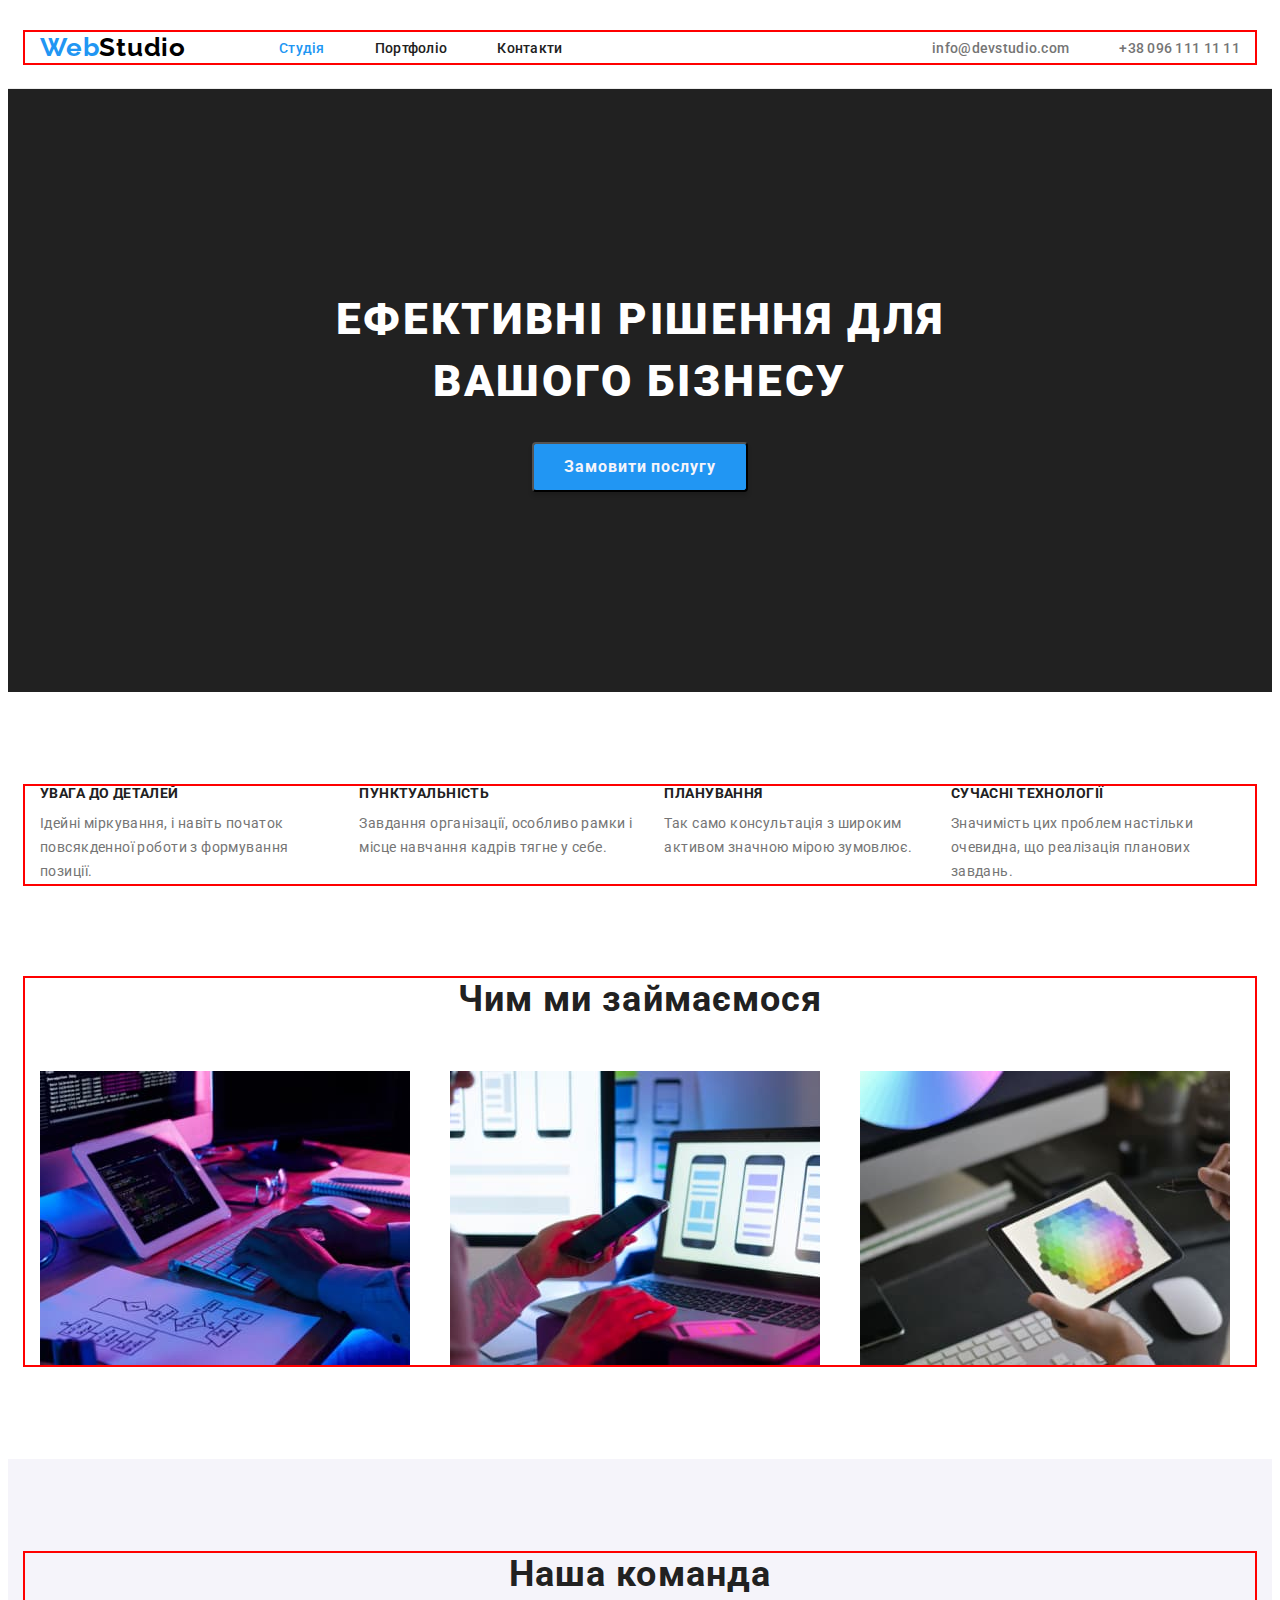
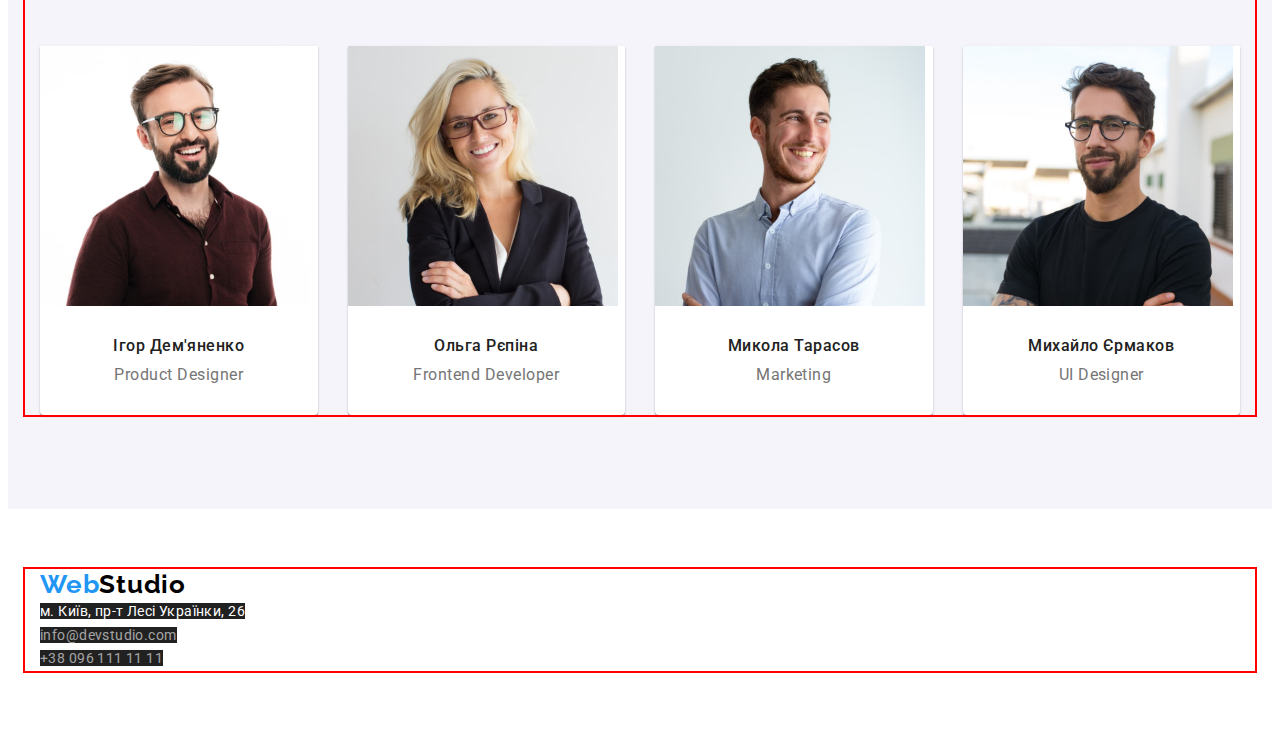
==== commit 086895ec: "hw3_fixed" ====
--- a/index.html
+++ b/index.html
@@ -190,45 +190,42 @@
     </main>
 
     <footer>
-      <section>
-        <h2 class="visually-hidden">Footer</h2>
-        <div class="container">
-          <img
+      <div class="container">
+        <!-- <img
             src="./images/Footer.jpg"
             alt="прямокутник футера"
             width="1600"
-          />
-          <!-- Логотип -->
-          <a class="logo link" href="./index.html"
-            ><span class="logo-footer">Web</span>Studio</a
-          >
-          <address>
-            <ul class="list address">
-              <li>
-                <a
-                  class="address-link link place"
-                  href="https://goo.gl/maps/hLcqQ8hYVYnPVfHX9"
-                  target="_blank"
-                  rel="noopener noreferrer nofollow"
-                  >м. Київ, пр-т Лесі Українки, 26</a
-                >
-              </li>
-
-              <li>
-                <a class="address-link link" href="mailto:info@devstudio.com"
-                  >info@devstudio.com</a
-                >
-              </li>
-
-              <li>
-                <a class="address-link link" href="tel:+380961111111"
-                  >+38 096 111 11 11</a
-                >
-              </li>
-            </ul>
-          </address>
-        </div>
-      </section>
+          /> -->
+        <!-- Логотип -->
+        <a class="logo logo-bottom link" href="./index.html"
+          ><span class="logo-footer">Web</span>Studio</a
+        >
+        <address>
+          <ul class="list address">
+            <li>
+              <a
+                class="address-link link place"
+                href="https://goo.gl/maps/hLcqQ8hYVYnPVfHX9"
+                target="_blank"
+                rel="noopener noreferrer nofollow"
+                >м. Київ, пр-т Лесі Українки, 26</a
+              >
+            </li>
+
+            <li>
+              <a class="address-link link" href="mailto:info@devstudio.com"
+                >info@devstudio.com</a
+              >
+            </li>
+
+            <li>
+              <a class="address-link link" href="tel:+380961111111"
+                >+38 096 111 11 11</a
+              >
+            </li>
+          </ul>
+        </address>
+      </div>
     </footer>
   </body>
 </html>
--- a/css/styles.css
+++ b/css/styles.css
@@ -3,8 +3,8 @@
   --color-logo: #000000;
   --title-text-color: #212121;
   --accent-color: #2196f3;
-  --color-btn: #F5F4FA;
-  --primary-bg-color: #FFFFFF;
+  --color-btn: #f5f4fa;
+  --primary-bg-color: #ffffff;
   --color-hero-text: #ffffff;
   --color-address-link: rgba(255, 255, 255, 0.6);
 }
@@ -58,7 +58,7 @@
 /* Section */
 
 section {
-  padding: 94px;
+  padding: 94px 0;
 }
 
 .hero-title,
@@ -74,7 +74,7 @@
   background-color: #ffffff;
   padding-top: 24px;
   padding-bottom: 25px;
-  border-bottom: 1px solid #ECECEC;
+  border-bottom: 1px solid #ececec;
 }
 
 .list {
@@ -91,6 +91,7 @@
   padding-right: 15px;
   margin: 0 auto;
   align-items: center;
+  outline: 2px solid red;
 }
 
 .header-container {
@@ -129,7 +130,7 @@
   color: var(--color-logo);
   font-weight: 700;
   font-size: 26px;
-  line-height: 1.9;
+  line-height: 1.19;
   letter-spacing: 0.03em;
 }
 
@@ -171,7 +172,7 @@
 
 /* hero */
 .hero {
-  padding: 210px 429px 200px 475px;
+  padding: 200px 0;
   text-align: center;
   background-color: #212121;
 }
@@ -193,6 +194,7 @@
 /* Button */
 .button-primary {
   border-radius: 4px;
+  height: 50px;
   min-width: 216px;
 
   font-family: inherit;
@@ -210,7 +212,6 @@
 .button-secondary {
   display: block;
   padding: 6px 22px;
-  min-width: 112px;
 
   font-family: inherit;
   color: var(--title-text-color);
@@ -248,6 +249,7 @@
 }
 
 /* Features */
+
 .features-list {
   display: flex;
   gap: 30px;
@@ -311,11 +313,11 @@
 
 .team-list-item {
   width: calc((100% - 90px) / 4);
-  box-shadow: 0px 1px 3px rgba(0, 0, 0, 0.12), 0px 1px 1px rgba(0, 0, 0, 0.14), 0px 2px 1px rgba(0, 0, 0, 0.2);
-border-radius: 0px 0px 4px 4px;
-
-background-color: var(--primary-bg-color);
-
+  box-shadow: 0px 1px 3px rgba(0, 0, 0, 0.12), 0px 1px 1px rgba(0, 0, 0, 0.14),
+    0px 2px 1px rgba(0, 0, 0, 0.2);
+  border-radius: 0px 0px 4px 4px;
+
+  background-color: var(--primary-bg-color);
 }
 
 .team-list-title {
@@ -330,17 +332,17 @@
 }
 
 .team-text {
-margin-top: 10px;
+  margin-top: 10px;
 
   font-size: 16px;
   line-height: 1.2;
   text-align: center;
   letter-spacing: 0.03em;
 }
-.footer {
-  padding: 60px;
-}
-.footer .logo {
+footer {
+  padding: 60px 15px;
+}
+footer .logo {
   margin-bottom: 20px;
 }
 /* Address */
@@ -369,6 +371,7 @@
 .list-filter {
   display: flex;
   gap: 8px;
+  margin-bottom: 50px;
   align-items: center;
   justify-content: center;
 }
@@ -378,36 +381,30 @@
   padding: 6px 25px;
 }
 
-
-.filter-title,
 .projects-title {
+  margin-bottom: 4px;
+
   font-size: 18px;
   line-height: 2;
   letter-spacing: 0.06em;
 }
 
-.filter-text,
-.projects-title {
-  font-size: 16px;
-  line-height: 1.9;
-  letter-spacing: 0.03em;
-}
-
 /* Projects */
+.projects-text {
+  font-size: 16px;
+  line-height: 1.87;
+  letter-spacing: 0.03em;
+}
+
 .list-projects {
   display: flex;
   flex-wrap: wrap;
-}
-
-.projects {
-  padding-top: 34px;
 }
 
 .item-projects-group {
   padding: 20px 24px;
-  
-  border: 1px solid #EEEEEE;
-
+
+  border: 1px solid #eeeeee;
 }
 .item-projects {
   width: calc((100% - 60px) / 3);
